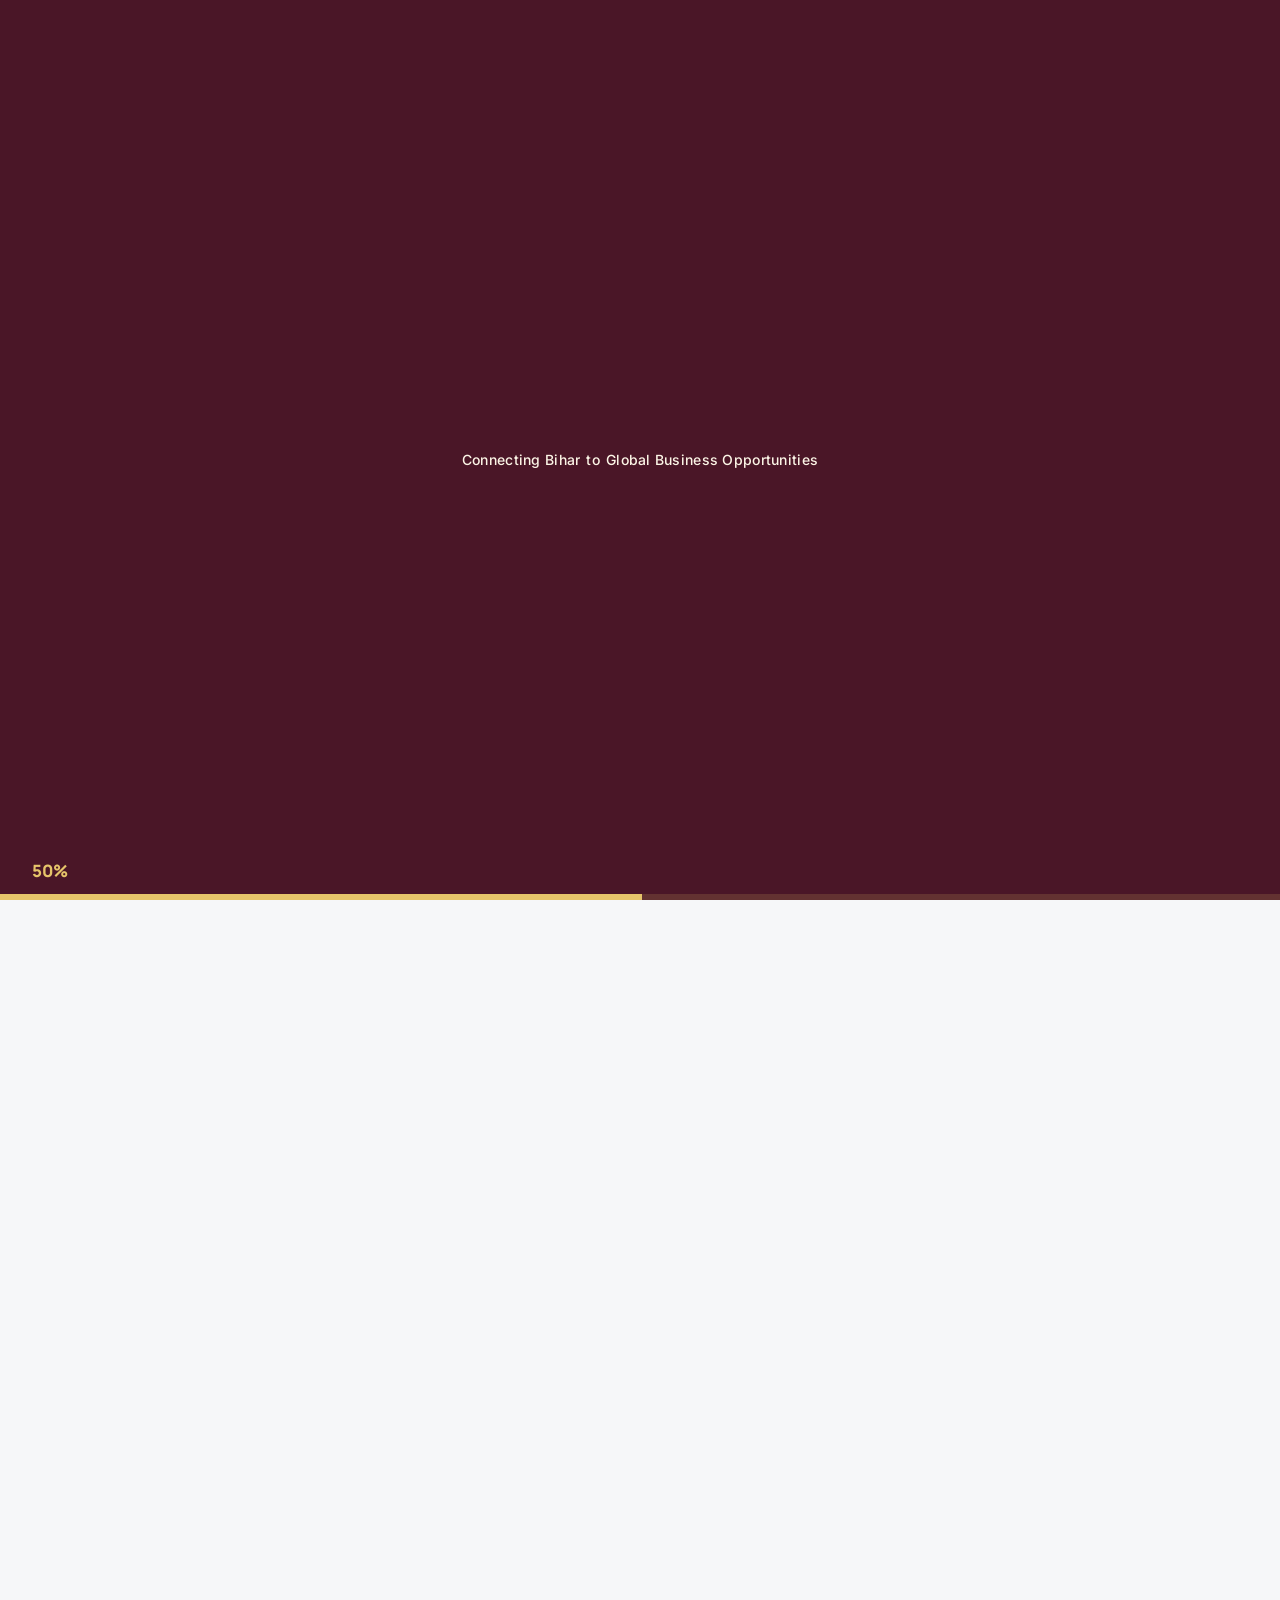
==== index.html @ 6d03bb14 "Update index.html" ====
<!doctype html>
<html lang="en">
<head>
<meta charset="UTF-8" />
<meta name="viewport" content="width=device-width, initial-scale=1.0" />
<title>BIB — Business in Bihar</title>
<link rel="preconnect" href="https://fonts.googleapis.com">
<link rel="preconnect" href="https://fonts.gstatic.com" crossorigin>
<link href="https://fonts.googleapis.com/css2?family=Manrope:wght@500;600;700;800&family=Inter:wght@400;500;600&family=IBM+Plex+Mono:wght@500&display=swap" rel="stylesheet">
<script src="https://unpkg.com/lucide@latest/dist/umd/lucide.js" defer></script>
<link rel="stylesheet" href="style.css" />
<link rel="stylesheet" href="https://cdnjs.cloudflare.com/ajax/libs/font-awesome/7.0.1/css/all.min.css" integrity="sha512-2SwdPD6INVrV/lHTZbO2nodKhrnDdJK9/kg2XD1r9uGqPo1cUbujc+IYdlYdEErWNu69gVcYgdxlmVmzTWnetw==" crossorigin="anonymous" referrerpolicy="no-referrer" />
</head>
<body class="home" >

  
<!-- ============ PRELOADER ============ -->
<div class="preloader" id="preloader">
  <div class="preloader__center">
    <div class="preloader__logo">
      <!-- <span class="preloader__logo-icon"><i data-lucide="globe-2"></i></span>
      <span class="preloader__logo-text">BIB</span> -->
      <img src="./assets/company-logo.png" width="200px" style="border-radius: 12px;" alt="">
    </div>

    <p class="preloader__tagline">
  <span class="preloader__tagline-group">
    <span>Connecting Bihar</span>
  </span>

  <span class="preloader__tagline-group">
    <span>to</span>
  </span>

  <span class="preloader__tagline-group">
    <span>Global Business Opportunities</span>
  </span>
</p>
  </div>

  <div class="preloader__loading">
    <span class="preloader__percent" id="preloaderPercent">0%</span>
    <div class="preloader__bar">
      <div class="preloader__bar-fill" id="preloaderBarFill"></div>
    </div>
  </div>
</div>

<div id="page-wrap">

<!-- ============ NAVBAR ============ -->
<header class="navbar" id="navbar">
  <div class="navbar__inner">
    <a href="#top" class="navbar__brand">
      <!-- <span class="navbar__brand-icon"><i data-lucide="globe-2"></i></span> -->
      <span class="navbar__brand-icon-1" \><img src="./assets/company-logo-bg-rm 1.png" width="200px" alt="" style="border-radius: 12px;" span>
      <!-- <span class="navbar__brand-text">BIB</span> -->
       <div class="divider"></div>

    <span class="international">International</span>
    </a>

    <nav class="navbar__links" id="navLinks">
      <a href="#about">About</a>
      <a href="#countries">Countries</a>
      <a href="#why">Events</a>
      <a href="#packages">Travel Packages</a>
      <a href="#footer">Contact Us</a>
    </nav>

    <a href="#login" class="btn btn--outline navbar__login">Login</a>

    <button class="navbar__burger" id="burgerBtn" aria-label="Toggle menu">
      <i data-lucide="menu"></i>
    </button>
  </div>

  <div class="navbar__mobile" id="navMobile">
    <a href="#about">About</a>
    <a href="#countries">Countries</a>
    <a href="#why">Events</a>
    <a href="#packages">Travel Packages</a>
    <a href="#footer">Contact Us</a>
    <a href="#login" class="btn btn--outline">Login</a>
  </div>
</header>

<!-- ============ HERO SLIDER ============ -->
<!-- <section class="hero" id="top">
  <div class="hero__slides" id="heroSlides">
    
  </div>

  <div class="hero__content">
    <span class="eyebrow eyebrow--light" id="heroEyebrow"></span>
    <h1 class="hero__heading" id="heroHeading"></h1>
    <p class="hero__subheading" id="heroSubheading"></p>
    <a href="#why" class="btn btn--gold hero__cta" id="heroCta"></a>
  </div>

  <div class="hero__dots" id="heroDots"></div>

  <button class="hero__arrow hero__arrow--left" id="heroPrev" aria-label="Previous slide">
    <i data-lucide="chevron-left"></i>
  </button>
  <button class="hero__arrow hero__arrow--right" id="heroNext" aria-label="Next slide">
    <i data-lucide="chevron-right"></i>
  </button>
</section> -->

<!-- ============ HERO SLIDER ============ -->
<section class="hero" id="top">

  <!-- Slide 1 -->
  <div class="hero__slide is-active img-expand">
    <img
      class="hero__slide-bg"
      src="https://images.unsplash.com/photo-1521737711867-e3b97375f902?q=80&w=1800&auto=format&fit=crop"
      alt="International Business Conference">

    <div class="hero__slide-overlay"></div>

    <div class="hero__content">
      <span class="eyebrow eyebrow--light">
        International Business
      </span>

      <h1 class="hero__heading">
        Connecting Bihar to Global Business Opportunities
      </h1>

      <p class="hero__subheading">
        International business conferences, trade exhibitions, and global networking events.
      </p>

      <a href="#why" class="btn btn--gold hero__cta">
        Explore Events
      </a>
    </div>
  </div>

  <!-- Slide 2 -->
  <div class="hero__slide">
    <img
      class="hero__slide-bg"
      src="https://images.unsplash.com/photo-1517245386807-bb43f82c33c4?q=80&w=1800&auto=format&fit=crop"
      alt="Business Delegation">

    <div class="hero__slide-overlay"></div>

    <div class="hero__content">
      <span class="eyebrow eyebrow--light">
        Business Delegations
      </span>

      <h1 class="hero__heading">
        Expand Your Business Beyond Borders
      </h1>

      <p class="hero__subheading">
        Join international business delegations, meet global partners, and unlock new markets.
      </p>

      <a href="#countries" class="btn btn--gold hero__cta">
        View Countries
      </a>
    </div>
  </div>

  <!-- Slide 3 -->
  <div class="hero__slide">
    <img
      class="hero__slide-bg"
      src="https://images.unsplash.com/photo-1436491865332-7a61a109cc05?q=80&w=1800&auto=format&fit=crop"
      alt="International Business Travel">

    <div class="hero__slide-overlay"></div>

    <div class="hero__content">
      <span class="eyebrow eyebrow--light">
        International Travel
      </span>

      <h1 class="hero__heading">
        Explore Global Business Destinations
      </h1>

      <p class="hero__subheading">
        Discover curated business travel packages, exhibitions, and networking opportunities across the world.
      </p>

      <a href="#packages" class="btn btn--gold hero__cta">
        Explore Packages
      </a>
    </div>
  </div>

  <!-- Dots -->
  <div class="hero__dots">
    <button class="hero__dot is-active" aria-label="Slide 1">
      <span></span>
    </button>

    <button class="hero__dot" aria-label="Slide 2">
      <span></span>
    </button>

    <button class="hero__dot" aria-label="Slide 3">
      <span></span>
    </button>
  </div>

  <!-- Arrows -->
  <button class="hero__arrow hero__arrow--left" id="heroPrev" aria-label="Previous slide">
    <i data-lucide="chevron-left"></i>
  </button>

  <button class="hero__arrow hero__arrow--right" id="heroNext" aria-label="Next slide">
    <i data-lucide="chevron-right"></i>
  </button>

</section>


<!-- ============ ABOUT ============ -->
<section class="about" id="about">
  <div class="section-inner about__grid">
    <div class="about__visual">
      <!-- signature world-network illustration -->
      <svg viewBox="0 0 480 480" class="world-svg" role="img" aria-label="Illustration of Bihar, India connected to global business hubs">
        <circle cx="240" cy="240" r="188" fill="none" stroke="#DDE3EC" stroke-width="1"/>
        <ellipse cx="240" cy="240" rx="90" ry="188" fill="none" stroke="#E4E9F0" stroke-width="1"/>
        <ellipse cx="240" cy="240" rx="188" ry="188" fill="none" stroke="#E4E9F0" stroke-width="1" transform="rotate(60 240 240)"/>
        <ellipse cx="240" cy="240" rx="188" ry="188" fill="none" stroke="#E4E9F0" stroke-width="1" transform="rotate(120 240 240)"/>
        <line x1="52" y1="240" x2="428" y2="240" stroke="#E4E9F0" stroke-width="1"/>
        <line x1="90" y1="140" x2="390" y2="140" stroke="#EEF1F5" stroke-width="1"/>
        <line x1="90" y1="340" x2="390" y2="340" stroke="#EEF1F5" stroke-width="1"/>

        <!-- flight paths -->
        <path d="M 244 250 Q 181 76 118 168" fill="none" stroke="#C9992B" stroke-width="1.4" stroke-dasharray="4 5" stroke-linecap="round" opacity="0.55"/>
        <path d="M 244 250 Q 308 200 372 292" fill="none" stroke="#C9992B" stroke-width="1.4" stroke-dasharray="4 5" stroke-linecap="round" opacity="0.55"/>
        <path d="M 244 250 Q 186 230 128 322" fill="none" stroke="#C9992B" stroke-width="1.4" stroke-dasharray="4 5" stroke-linecap="round" opacity="0.55"/>
        <path d="M 244 250 Q 170 186 96 232" fill="none" stroke="#C9992B" stroke-width="1.4" stroke-dasharray="4 5" stroke-linecap="round" opacity="0.55"/>
        <path d="M 244 250 Q 308 58 372 150" fill="none" stroke="#C9992B" stroke-width="1.4" stroke-dasharray="4 5" stroke-linecap="round" opacity="0.55"/>

        <!-- hubs -->
        <g>
          <circle cx="118" cy="168" r="14" fill="#C9992B" opacity="0.16" class="pulse-dot" style="animation-delay:0s; transform-origin:118px 168px;"/>
          <circle cx="118" cy="168" r="4.5" fill="#B8862E"/>
          <text x="118" y="148" text-anchor="middle" class="hub-label">UAE</text>
        </g>
        <g>
          <circle cx="372" cy="292" r="14" fill="#C9992B" opacity="0.16" class="pulse-dot" style="animation-delay:.35s; transform-origin:372px 292px;"/>
          <circle cx="372" cy="292" r="4.5" fill="#B8862E"/>
          <text x="372" y="272" text-anchor="middle" class="hub-label">Singapore</text>
        </g>
        <g>
          <circle cx="128" cy="322" r="14" fill="#C9992B" opacity="0.16" class="pulse-dot" style="animation-delay:.7s; transform-origin:128px 322px;"/>
          <circle cx="128" cy="322" r="4.5" fill="#B8862E"/>
          <text x="128" y="302" text-anchor="middle" class="hub-label">Germany</text>
        </g>
        <g>
          <circle cx="96" cy="232" r="14" fill="#C9992B" opacity="0.16" class="pulse-dot" style="animation-delay:1.05s; transform-origin:96px 232px;"/>
          <circle cx="96" cy="232" r="4.5" fill="#B8862E"/>
          <text x="96" y="212" text-anchor="middle" class="hub-label">UK</text>
        </g>
        <g>
          <circle cx="372" cy="150" r="14" fill="#C9992B" opacity="0.16" class="pulse-dot" style="animation-delay:1.4s; transform-origin:372px 150px;"/>
          <circle cx="372" cy="150" r="4.5" fill="#B8862E"/>
          <text x="372" y="130" text-anchor="middle" class="hub-label">USA</text>
        </g>

        <circle cx="244" cy="250" r="22" fill="#0E2238"/>
        <circle cx="244" cy="250" r="30" fill="none" stroke="#0E2238" stroke-width="1" opacity="0.3" class="pulse-dot" style="transform-origin:244px 250px;"/>
        <text x="244" y="296" text-anchor="middle" class="hub-label hub-label--center">BIHAR, INDIA</text>
      </svg>
    </div>

    <div class="about__content">
      <span class="eyebrow">About BIB</span>
      <h2 class="section-heading">Connecting Bihar to Global Business Opportunities</h2>

      <p class="body-text">
        BIB (Business in Bihar) is a dedicated platform that connects
        entrepreneurs, businesses, investors, and industry professionals through international
        conferences, trade exhibitions, business delegations, and networking events.
      </p>
      <p class="body-text">
        Our mission is to create meaningful global connections that promote collaboration,
        encourage knowledge exchange, and help businesses from Bihar and across India explore
        new opportunities in international markets.
      </p>

      <div class="feature-grid">
        <div class="feature-card">
          <span class="feature-card__icon"><i data-lucide="globe-2"></i></span>
          <span>Global Networking</span>
        </div>
        <div class="feature-card">
          <span class="feature-card__icon"><i data-lucide="handshake"></i></span>
          <span>Business Partnerships</span>
        </div>
        <div class="feature-card">
          <span class="feature-card__icon"><i data-lucide="landmark"></i></span>
          <span>Trade Exhibitions</span>
        </div>
        <div class="feature-card">
          <span class="feature-card__icon"><i data-lucide="plane"></i></span>
          <span>Business Delegations</span>
        </div>
      </div>

      <a href="#why" class="btn btn--navy about__cta">
        Explore Events <i data-lucide="arrow-right"></i>
      </a>
    </div>
  </div>
</section>

<!-- ============ WHY CHOOSE IBIBI ============ -->
<section class="why" id="why">
  <div class="section-inner">
    <div class="why__header">
      <span class="eyebrow">Why BIB</span>
      <h2 class="section-heading">Why Choose BIB</h2>
    </div>

    <div class="why__grid">
      <div class="why-card">
        <span class="why-card__icon"><i data-lucide="globe-2"></i></span>
        <h3>Global Network</h3>
        <p>Connect with international entrepreneurs.</p>
      </div>
      <div class="why-card">
        <span class="why-card__icon"><i data-lucide="handshake"></i></span>
        <h3>Business Matchmaking</h3>
        <p>Meet verified business partners.</p>
      </div>
      <div class="why-card">
        <span class="why-card__icon"><i data-lucide="landmark"></i></span>
        <h3>International Conferences</h3>
        <p>Attend global business conferences.</p>
      </div>
      <div class="why-card">
        <span class="why-card__icon"><i data-lucide="trending-up"></i></span>
        <h3>Investment Opportunities</h3>
        <p>Explore cross-border investments.</p>
      </div>
      <div class="why-card">
        <span class="why-card__icon"><i data-lucide="plane"></i></span>
        <h3>Business Tours</h3>
        <p>Curated international business visits.</p>
      </div>
      <div class="why-card">
        <span class="why-card__icon"><i data-lucide="target"></i></span>
        <h3>Expert Event Management</h3>
        <p>Professionally organized global events.</p>
      </div>
    </div>
  </div>
</section>


<!-- ============ UPCOMING BUSINESS EVENTS ============ -->
<section class="events" id="events">
  <div class="section-inner">
    <div class="events__header">
      <span class="eyebrow">Upcoming Business Events</span>
      <h2 class="section-heading">Where Global Business Meets</h2>
      <p class="body-text">Discover international conferences, trade exhibitions, networking programs and business delegations.</p>
    </div>

    <div class="events__layout">
      <div class="events__feature" id="eventsFeature">
        <div class="events__feature-image" id="eventsFeatureImage" style="background-image:url('https://images.unsplash.com/photo-1540575467063-178a50c2df87?q=80&w=1400&auto=format&fit=crop')">
          <span class="events__feature-badge" id="eventsFeatureCategory">Business Summit</span>
        </div>
        <div class="events__feature-body">
          <h3 class="events__feature-title" id="eventsFeatureTitle">India–UAE Business Summit</h3>
          <div class="events__feature-meta">
            <span><i data-lucide="calendar"></i> <span id="eventsFeatureDate">September 18, 2026</span></span>
            <span><i data-lucide="map-pin"></i> <span id="eventsFeatureLocation">Abu Dhabi, UAE</span></span>
          </div>
          <p class="events__feature-desc" id="eventsFeatureDesc">A landmark gathering of policymakers and business leaders exploring trade corridors, investment partnerships, and joint ventures between Bihar's enterprises and the UAE market.</p>
          <a href="#footer" class="btn btn--gold">Register Now <i data-lucide="arrow-right"></i></a>
        </div>
      </div>

      <div class="events__nav">
        <h4 class="events__nav-heading">Upcoming Events</h4>
        <ul class="events__nav-list" id="eventsNavList">
          <li class="events__nav-item is-active"
              data-category="Business Summit"
              data-title="India–UAE Business Summit"
              data-date="September 18, 2026"
              data-location="Abu Dhabi, UAE"
              data-desc="A landmark gathering of policymakers and business leaders exploring trade corridors, investment partnerships, and joint ventures between Bihar's enterprises and the UAE market."
              data-image="https://images.unsplash.com/photo-1540575467063-178a50c2df87?q=80&w=1400&auto=format&fit=crop">
            <span class="events__nav-date">Sep 18</span>
            <span class="events__nav-title">India-UAE Business Summit</span>
            <i data-lucide="arrow-right" class="events__nav-arrow"></i>
          </li>
          <li class="events__nav-item"
              data-category="Trade Expo"
              data-title="Singapore Business Expo"
              data-date="October 12, 2026"
              data-location="Marina Bay, Singapore"
              data-desc="A premier trade exhibition connecting exporters, investors and manufacturers with Southeast Asia's fastest-growing digital and logistics markets."
              data-image="https://images.unsplash.com/photo-1533105079780-92b9be482077?q=80&w=1400&auto=format&fit=crop">
            <span class="events__nav-date">Oct 12</span>
            <span class="events__nav-title">Singapore Business Expo</span>
            <i data-lucide="arrow-right" class="events__nav-arrow"></i>
          </li>
          <li class="events__nav-item"
              data-category="Investor Forum"
              data-title="Germany Investor Forum"
              data-date="November 08, 2026"
              data-location="Frankfurt, Germany"
              data-desc="An exclusive forum pairing Bihar-based manufacturers with German investors and industrial partners seeking reliable, cost-effective production hubs."
              data-image="https://images.unsplash.com/photo-1560439514-4e9645039924?q=80&w=1400&auto=format&fit=crop">
            <span class="events__nav-date">Nov 08</span>
            <span class="events__nav-title">Germany Investor Forum</span>
            <i data-lucide="arrow-right" class="events__nav-arrow"></i>
          </li>
          <li class="events__nav-item"
              data-category="Trade Mission"
              data-title="Thailand Trade Mission"
              data-date="December 20, 2026"
              data-location="Bangkok, Thailand"
              data-desc="A curated delegation trip for entrepreneurs to meet Thai manufacturers, distributors and tourism-sector partners over a series of B2B meetings."
              data-image="https://images.unsplash.com/photo-1508009603885-50cf7c579365?q=80&w=1400&auto=format&fit=crop">
            <span class="events__nav-date">Dec 20</span>
            <span class="events__nav-title">Thailand Trade Mission</span>
            <i data-lucide="arrow-right" class="events__nav-arrow"></i>
          </li>
        </ul>
        <a href="#" class="events__nav-viewall">View All <i data-lucide="arrow-right"></i></a>
      </div>
    </div>
  </div>
</section>



<!-- ============ FEATURED COUNTRIES ============ -->
<section class="countries" id="countries">
  <div class="section-inner">
    <span class="eyebrow">Featured Countries</span>
    <h2 class="section-heading">Where Business Takes You</h2>

    <div class="countries__grid">
      <div class="country-card" style="background-image:url('https://images.unsplash.com/photo-1512453979798-5ea266f8880c?q=80&w=1200&auto=format&fit=crop')">
        <div class="country-card__overlay"></div>
        <div class="country-card__content">
          <h3>UAE</h3>
          <p>A gateway hub linking South Asian trade with global markets.</p>
          <span class="country-card__link">Explore <i data-lucide="arrow-right"></i></span>
        </div>
      </div>
      <div class="country-card" style="background-image:url('https://images.unsplash.com/photo-1525625293386-3f8f99389edd?q=80&w=1200&auto=format&fit=crop')">
        <div class="country-card__overlay"></div>
        <div class="country-card__content">
          <h3>Singapore</h3>
          <p>Asia's financial capital, built for cross-border deal-making.</p>
          <span class="country-card__link">Explore <i data-lucide="arrow-right"></i></span>
        </div>
      </div>
      <div class="country-card" style="background-image:url('https://images.unsplash.com/photo-1467269204594-9661b134dd2b?q=80&w=1200&auto=format&fit=crop')">
        <div class="country-card__overlay"></div>
        <div class="country-card__content">
          <h3>Germany</h3>
          <p>Europe's industrial powerhouse for manufacturing and trade.</p>
          <span class="country-card__link">Explore <i data-lucide="arrow-right"></i></span>
        </div>
      </div>
    </div>
  </div>
</section>

<!-- ============ TRAVEL PACKAGES ============ -->
<section class="packages" id="packages">
  <div class="section-inner">
    <span class="eyebrow eyebrow--gold">Travel Packages</span>
    <h2 class="section-heading section-heading--light">Curated Business Travel</h2>

    <div class="packages__grid">
      <div class="package-card">
        <div class="package-card__img" style="background-image:url('https://images.unsplash.com/photo-1518684079-3c830dcef090?q=80&w=1200&auto=format&fit=crop')"></div>
        <div class="package-card__body">
          <span class="package-card__country">United Arab Emirates</span>
          <h3>Dubai Trade Summit</h3>
          <div class="package-card__duration"><i data-lucide="clock"></i> 5 Days / 4 Nights</div>
          <div class="package-card__footer">
            <span class="package-card__price"><span><i class="fa-solid fa-star"></i><i class="fa-solid fa-star" ></i><i class="fa-solid fa-star"></i><i class="fa-solid fa-star" ></i><i class="fa-solid fa-star" ></i></span> <small>/ person</small></span>
            <a href="./package-uae.html" class="package-card__link">Explore Package <i data-lucide="arrow-right"></i></a>
          </div>
        </div>
      </div>

      <div class="package-card">
        <div class="package-card__img" style="background-image:url('https://images.unsplash.com/photo-1565967511849-76a60a516170?q=80&w=1200&auto=format&fit=crop')"></div>
        <div class="package-card__body">
          <span class="package-card__country">Singapore</span>
          <h3>Singapore Business Expo</h3>
          <div class="package-card__duration"><i data-lucide="clock"></i> 4 Days / 3 Nights</div>
          <div class="package-card__footer">
            <span class="package-card__price"><span><i class="fa-solid fa-star"></i><i class="fa-solid fa-star" ></i><i class="fa-solid fa-star"></i><i class="fa-solid fa-star" ></i><i class="fa-solid fa-star" ></i></span><small>/ person</small></span>
            <a href="#footer" class="package-card__link">Explore Package <i data-lucide="arrow-right"></i></a>
          </div>
        </div>
      </div>

      <div class="package-card">
        <div class="package-card__img" style="background-image:url('https://images.unsplash.com/photo-1467269204594-9661b134dd2b?q=80&w=1200&auto=format&fit=crop')"></div>
        <div class="package-card__body">
          <span class="package-card__country">Germany</span>
          <h3>Frankfurt Industrial Fair</h3>
          <div class="package-card__duration"><i data-lucide="clock"></i> 6 Days / 5 Nights</div>
          <div class="package-card__footer">
            <span class="package-card__price"><span><i class="fa-solid fa-star"></i><i class="fa-solid fa-star" ></i><i class="fa-solid fa-star"></i><i class="fa-solid fa-star" ></i><i class="fa-solid fa-star" ></i></span><small>/ person</small></span>
            <a href="#footer" class="package-card__link">Explore Package <i data-lucide="arrow-right"></i></a>
          </div>
        </div>
      </div>
    </div>
  </div>
</section>

<!-- ============ FOOTER ============ -->
<footer class="footer" id="footer">
  <div class="section-inner footer__grid">
    <div class="footer__brand">
      <div class="footer__brand-row">
        <!-- <span class="footer__brand-icon"><i data-lucide="globe-2"></i></span> -->
         <span class="navbar__brand-icon-1" \><img src="./assets/company-logo-bg-rm 1.png" width="160px" alt="" style="border-radius: 12px;" span>
        <!-- <span class="footer__brand-text">BIB</span> -->
      </div>
      <p>Business in Bihar — connecting entrepreneurs to global conferences, trade exhibitions, delegations, and curated business travel.</p>
      <div class="footer__socials">
        <a href="#" aria-label="LinkedIn"><i class="fa-brands fa-linkedin"></i></a>
        <a href="#" aria-label="Twitter"><i class="fa-brands fa-x-twitter"></i></a>
        <a href="#" aria-label="Instagram"><i class="fa-brands fa-instagram"></i></a>
        <a href="#" aria-label="Facebook"><i class="fa-brands fa-facebook"></i></a>
      </div>
    </div>

    <div class="footer__col">
      <h4>Explore</h4>
      <a href="#about">About</a>
      <a href="#countries">Countries</a>
      <a href="#why">Events</a>
      <a href="#packages">Travel Packages</a>
      <a href="#footer">Contact Us</a>
    </div>
    <div class="footer__col">
      <h4>Resources</h4>
      <a href="#">Privacy Policy</a>
      <a href="#">Terms of Services</a>
      <a href="#">Partner with Us</a>
      <a href="#">FAQs</a>
    </div>

    <div class="footer__col">
      <h4>Contact</h4>
      <span class="footer-contact"><a href=""><i data-lucide="map-pin"></i> Patna, Bihar, India</a></span>
      <span class="footer-contact"><a href="tel: 9876543210"><i data-lucide="phone"></i> +91 98765 43210</a></span>
      <span class="footer-contact"><a href="mailto: connect@ibibi.org"><i data-lucide="mail"></i> connect@ibibi.org</a></span>
    </div>
  </div>

  <div class="section-inner footer__bottom">
    <p>&copy; <span id="year"></span> BIB. All rights reserved.</p>
    <!-- <div class="footer__legal">
      <a href="#">Privacy Policy</a>
      <a href="#">Terms of Service</a>
    </div> -->
  </div>
</footer>

<!-- ============ CONTACT POPUP ============ -->
<div class="popup" id="popup" hidden>
  <div class="popup__backdrop" id="popupBackdrop"></div>
  <div class="popup__panel">
    <button class="popup__close" id="popupClose" aria-label="Close"><i data-lucide="x"></i></button>

    <div id="popupForm">
      <span class="eyebrow">Let's Connect</span>
      <h3 class="popup__heading">Talk to our business team</h3>
      <p class="popup__text">Share a few details and we'll get in touch about upcoming events and opportunities.</p>

      <form id="contactForm">
        <input required type="text" placeholder="Full name" name="name" />
        <input required type="email" placeholder="Email address" name="email" />
        <input type="tel" placeholder="Phone number" name="phone" />
        <textarea placeholder="What are you interested in?" name="message" rows="3"></textarea>
        <button type="submit" class="btn btn--navy popup__submit">Submit</button>
      </form>
    </div>

    <div id="popupThanks" class="popup__thanks" hidden>
      <span class="popup__thanks-icon"><i data-lucide="handshake"></i></span>
      <h3>Thank you</h3>
      <p>Our team will reach out to you shortly.</p>
    </div>
  </div>
</div>

  </div>    
    

<script src="script.js" defer></script>
</body>
</html>
---- style.css ----
/* ==========================================================
   TOKENS
   ========================================================== */
:root {
  /* --paper: #F6F7F9;
  --surface: #FFFFFF;
  --navy-900: #0E2238;
  --navy-800: #132B45;
  --navy-700: #1B3A5C;
  --navy-500: #2F5C8A;
  --navy-100: #E8EDF3;
  --gold-600: #B8862E;
  --gold-500: #C9992B;
  --gold-400: #D9AE55;
  --gold-100: #F5E9D2;
  --ink: #20242B;
  --muted: #667085;
  --line: #E4E7EC; */

  --paper: #F6F7F9;
  --surface: #FFFFFF;

--navy-900: #5A2332;
--navy-800: #703042;
--navy-700: #8A4659;
--navy-500: #B07082;
--navy-100: #FAEEF2;

  --gold-600: #B8862E;
  --gold-500: #D4A53D;
  --gold-400: #E6C46A;
  --gold-100: #FCF5E6;

  --ink: #1F2937;
  --muted: #6B7280;
  --line: #E5E7EB;

  --font-display: 'Manrope', sans-serif;
  --font-body: 'Inter', sans-serif;
  --font-mono: 'IBM Plex Mono', monospace;

  --shadow-card: 0 1px 2px rgba(14,34,56,0.04), 0 8px 24px -8px rgba(14,34,56,0.10);
  --shadow-card-hover: 0 4px 8px rgba(14,34,56,0.06), 0 20px 40px -12px rgba(14,34,56,0.18);
  --shadow-nav: 0 1px 0 rgba(14,34,56,0.06), 0 8px 24px -12px rgba(14,34,56,0.12);
}

* { box-sizing: border-box; }
html { scroll-behavior: smooth; }
body {
  margin: 0;
  font-family: var(--font-body);
  color: var(--ink);
  background: var(--paper);
  -webkit-font-smoothing: antialiased;
}



body.home{
  overflow: hidden;
}

#page-wrap{
    visibility: hidden;
    opacity: 0;
    transition: opacity .6s ease;
}

#page-wrap.loaded{
    visibility: visible;
    opacity: 1;
}

/* ==========================================================
   PRELOADER
   ========================================================== */
.preloader {
  position: fixed;
  inset: 0;
  z-index: 9999;
  background: #4A1627;
  display: flex;
  flex-direction: column;
  align-items: center;
  justify-content: center;
  transition: opacity .6s ease, visibility .6s ease;
}

.preloader.is-done {
  opacity: 0;
  visibility: hidden;
  pointer-events: none;
}

.preloader__center {
  display: flex;
  flex-direction: column;
  align-items: center;
  text-align: center;
}

.preloader__logo {
  display: flex;
  align-items: center;
  gap: 12px;
  opacity: 0;
  animation: preloaderFade 1.1s ease forwards;
  animation-delay: 0.3s;
}

.preloader__logo-icon {
  width: 56px;
  height: 56px;
  border-radius: 999px;
  background: rgba(230,196,106,0.12);
  border: 1.5px solid var(--gold-400);
  display: flex;
  align-items: center;
  justify-content: center;
  color: var(--gold-400);
}
.preloader__logo-icon svg,
.preloader__logo-icon [data-lucide] { width: 28px; height: 28px; }

.preloader__logo-text {
  font-family: var(--font-display);
  font-weight: 800;
  font-size: 30px;
  letter-spacing: -0.01em;
  color: var(--gold-400);
}


.preloader__tagline {
  margin: 20px 0 0;
  display: flex;
  justify-content: center;
  align-items: center;
  gap: 6px;

  font-family: var(--font-body);
  font-size: 14px;
  font-weight: 500;
  letter-spacing: 0.02em;
  color: var(--gold-100);
}

.preloader__tagline-group {
  display: inline-block;
  overflow: hidden;
  line-height: 1.4;
}

.preloader__tagline-group span {
  display: inline-block;
  opacity: 0;
  transform: translateY(120%);
  animation: preloaderWordUp 0.6s cubic-bezier(.22,1,.36,1) forwards;
}

/* Animation timing */

.preloader__tagline-group:nth-child(1) span {
  animation-delay: 1.5s;
}

.preloader__tagline-group:nth-child(2) span {
  animation-delay: 2.5s;
}

.preloader__tagline-group:nth-child(3) span {
  animation-delay: 3.5s;
}

@keyframes preloaderWordUp {
  from {
    opacity: 0;
    transform: translateY(120%);
  }

  to {
    opacity: 1;
    transform: translateY(0);
  }
}

@keyframes preloaderFade {
  to { opacity: 1; }
}




.preloader__loading {
  position: fixed;
  left: 0;
  right: 0;
  bottom: 0;
  display: flex;
  flex-direction: column;
  gap: 12px;
  padding-bottom: 12px;
}

.preloader__percent { order: 1; }
.preloader__bar { order: 2; margin-bottom: -12px; }

.preloader__percent {
  padding-left: 32px;
  font-family: var(--font-display);
  font-weight: 800;
  font-size: 17px;
  letter-spacing: 0.01em;
  color: var(--gold-400);
}

.preloader__bar {
  width: 100%;
  height: 6px;
  background: rgba(230,196,106,0.16);
  overflow: hidden;
}

.preloader__bar-fill {
  height: 100%;
  width: 0%;
  background: var(--gold-400);
}

@media (max-width: 640px) {
  .preloader__logo-icon { width: 48px; height: 48px; }
  .preloader__logo-icon svg,
  .preloader__logo-icon [data-lucide] { width: 24px; height: 24px; }
  .preloader__logo-text { font-size: 24px; }
  .preloader__percent { padding-left: 20px; font-size: 15px; }
}

/* pre-load ended */




img { display: block; max-width: 100%; }
a { text-decoration: none; color: inherit; }
button { font-family: inherit; cursor: pointer; }
::selection { background: var(--gold-500); color: #fff; }

a:focus-visible, button:focus-visible, input:focus-visible, textarea:focus-visible {
  outline: 2px solid var(--gold-500);
  outline-offset: 2px;
  border-radius: 4px;
}

[data-lucide] { width: 1em; height: 1em; }

.section-inner {
  max-width: 1240px;
  margin: 0 auto;
  padding: 0 24px;
}

.eyebrow {
  display: inline-block;
  font-family: var(--font-mono);
  font-size: 11px;
  letter-spacing: 0.22em;
  text-transform: uppercase;
  color: var(--navy-500);
}
.eyebrow--light { color: var(--gold-400); }
.eyebrow--gold { color: var(--gold-400); }

.section-heading {
  font-family: var(--font-display);
  font-weight: 800;
  color: var(--navy-900);
  font-size: 38px;
  line-height: 1.15;
  margin: 14px 0 0;
}
.section-heading--light { color: #fff; }

.body-text {
  color: var(--muted);
  font-size: 15.5px;
  line-height: 1.7;
  margin: 18px 0 0;
}

.btn {
  display: inline-flex;
  align-items: center;
  gap: 8px;
  font-weight: 600;
  font-size: 14px;
  padding: 13px 26px;
  border-radius: 999px;
  border: 1px solid transparent;
  transition: background-color .3s ease, color .3s ease, border-color .3s ease;
}
.btn--outline {
  border-color: var(--navy-900);
  color: var(--navy-900);
}
.btn--outline:hover { background: var(--navy-900); color: #fff; }

.btn--navy { background: var(--navy-900); color: #fff; }
.btn--navy:hover { background: var(--navy-700); }

.btn--gold { background: var(--gold-500); color: var(--navy-900); }
.btn--gold:hover { background: var(--gold-600); }

.btn svg, .btn [data-lucide] { width: 15px; height: 15px; }

/* ==========================================================
   NAVBAR
   ========================================================== */
.navbar {
  position: fixed;
  top: 0; left: 0; right: 0;
  z-index: 50;
  background: rgba(255,255,255,0.82);
  backdrop-filter: blur(10px);
  -webkit-backdrop-filter: blur(10px);
  transition: box-shadow .3s ease, background-color .3s ease;
}
.navbar.is-scrolled {
  background: rgba(255,255,255,0.97);
  box-shadow: var(--shadow-nav);
}

.navbar__inner {
  max-width: 1240px;
  margin: 0 auto;
  padding: 20px 24px;
  display: flex;
  align-items: center;
  justify-content: space-between;
  gap: 24px;
  transition: padding .3s ease;
}
.navbar.is-scrolled .navbar__inner { padding-top: 12px; padding-bottom: 12px; }

.navbar__brand { display: flex; align-items: center; gap: 8px; flex-shrink: 0; }
.navbar__brand-icon {
  width: 36px; height: 36px;
  border-radius: 999px;
  background: var(--navy-900);
  display: flex; align-items: center; justify-content: center;
  color: var(--gold-400);
}
.navbar__brand-text {
  font-family: var(--font-display);
  font-weight: 800;
  font-size: 18px;
  color: var(--navy-900);
  letter-spacing: -0.01em;
}

.navbar__links { display: flex; align-items: center; gap: 36px; }
.navbar__links a {
  font-size: 13.5px;
  font-weight: 500;
  color: rgba(14,34,56,.8);
  position: relative;
  transition: color .3s ease;
}
.navbar__links a::after {
  content: '';
  position: absolute;
  left: 0; bottom: -6px;
  width: 0; height: 1.5px;
  background: var(--gold-500);
  transition: width .3s ease;
}
.navbar__links a:hover { color: var(--navy-900); }
.navbar__links a:hover::after { width: 100%; }

.navbar__login { flex-shrink: 0; }
.navbar__burger { display: none; background: none; border: none; color: var(--navy-900); }
.navbar__burger svg, .navbar__burger [data-lucide] { width: 24px; height: 24px; }

/* .navbar__mobile {
  display: none;
  flex-direction: column;
  gap: 16px;
  padding: 20px 24px 28px;
  background: #fff;
  border-top: 1px solid var(--line);
}
.navbar__mobile.is-open { display: flex; } */

.navbar__mobile {
  display: flex;
  flex-direction: column;
  max-height: 0;
  gap: 16px;
  /* padding: 20px 24px 28px; */
  padding-left: 24px;
  overflow: hidden;
  background: #fff;
  border-top: 1px solid var(--line);
  transition: max-height 0.35s ease-in-out, padding 0.35s ease-in-out;
}
.navbar__mobile.is-open { display: flex; padding: 20px 24px 28px; max-height: 500px }
.navbar__mobile a { font-size: 15px; font-weight: 500; color: var(--navy-800); }
.navbar__mobile .btn { align-self: flex-start; margin-top: 6px; }

@media (max-width: 960px) {
  .navbar__links, .navbar__login { display: none; }
  .navbar__burger { display: block; }
}

/* ==========================================================
   HERO
   ========================================================== */
.hero {
  position: relative;
  height: 100vh;
  /* min-height: 620px; */
  width: 100%;
  
  background: var(--navy-900);
}

.hero__slide {
  position: absolute;
  inset: 0;
  opacity: 0;
  overflow: hidden;
  transition: opacity 1.2s ease-in-out;
}
.hero__slide.is-active { opacity: 1; z-index: 1; }

/* .hero__slide-bg {
  position: absolute;
  inset: 0;
  background-size: cover;
  background-position: center;
  transform: scale(1);
} */

.hero__slide-bg {
  position: absolute;
  inset: 0;
  width: 100%;
  height: 100%;
  object-fit: cover;
  transform: scale(1);
}


.hero__slide.img-expand .hero__slide-bg {
  animation: kenBurns 9s ease-out forwards;
}
@keyframes kenBurns { from { transform: scale(1); } to { transform: scale(1.08); } }

.hero__slide-overlay {
  position: absolute;
  inset: 0;
  /* background: linear-gradient(to top, rgba(14,34,56,.88), rgba(14,34,56,.45) 55%, rgba(14,34,56,.6)); */

  background: linear-gradient(
  to top,
  rgba(22, 22, 24, 0.82),
  rgba(22, 22, 24, 0.42) 55%,
  rgba(22, 22, 24, 0.58)
);
}

.hero__content {
  position: relative;
  z-index: 2;
  max-width: 1240px;
  height: 100%;
  margin: 0 auto;
  padding: 0 24px 112px;
  display: flex;
  flex-direction: column;
  justify-content: flex-end;

      opacity:0;
    transform:translateY(30px);
    transition:.8s ease;
}


.hero__slide.is-active .hero__content{
    opacity:1;
    transform:translateY(0);
    transition-delay:.35s;
}

.hero__heading {
  font-family: var(--font-display);
  font-weight: 800;
  color: #fff;
  font-size: 52px;
  line-height: 1.08;
  max-width: 620px;
  margin: 16px 0 0;
}
.hero__subheading {
  color: rgba(255,255,255,.78);
  font-size: 18px;
  max-width: 560px;
  line-height: 1.6;
  margin: 20px 0 0;
}
.hero__cta { margin-top: 32px; width: fit-content; }

.hero__dots {
  position: absolute;
  z-index: 3;
  left: 24px;
  bottom: 32px;
  display: flex;
  align-items: center;
  gap: 16px;
}
.hero__dot {
  background: none;
  border: none;
  padding: 8px 0;
}
.hero__dot span {
  display: block;
  height: 3px;
  width: 20px;
  border-radius: 999px;
  background: rgba(255,255,255,.4);
  transition: all .5s ease;
}
.hero__dot.is-active span { width: 40px; background: var(--gold-500); }
.hero__dot:hover span { background: rgba(255,255,255,.7); }

.hero__arrow {
  position: absolute;
  z-index: 3;
  bottom: 32px;
  width: 40px; height: 40px;
  border-radius: 999px;
  border: 1px solid rgba(255,255,255,.3);
  background: none;
  color: #fff;
  display: flex; align-items: center; justify-content: center;
  transition: background-color .3s ease;
}
.hero__arrow:hover { background: rgba(255,255,255,.1); }
.hero__arrow--left { right: 96px; }
.hero__arrow--right { right: 24px; }

@media (max-width: 640px) {
  .hero__heading { font-size: 34px; }
  .hero__arrow { display: none; }
}

/* ==========================================================
   ABOUT
   ========================================================== */
.about { background: var(--surface); padding: 96px 0; }
.about__grid {
  display: grid;
  grid-template-columns: 1fr 1fr;
  gap: 64px;
  align-items: center;
}
.about__visual {
  background: var(--paper);
  border: 1px solid var(--line);
  border-radius: 24px;
  padding: 48px;
}
.world-svg { width: 100%; height: auto; max-width: 420px; margin: 0 auto; display: block; }
.hub-label {
  font-family: var(--font-mono);
  font-size: 10px;
  fill: #5A6472;
  letter-spacing: 0.04em;
}
.hub-label--center { font-size: 11px; fill: var(--navy-900); letter-spacing: 0.06em; }

.pulse-dot { animation: pulseDot 2.4s ease-in-out infinite; }
@keyframes pulseDot {
  0%, 100% { opacity: .35; transform: scale(1); }
  50% { opacity: 1; transform: scale(1.35); }
}

.feature-grid {
  display: grid;
  grid-template-columns: 1fr 1fr;
  gap: 16px;
  margin-top: 36px;
}
.feature-card {
  display: flex;
  align-items: center;
  gap: 12px;
  border: 1px solid var(--line);
  border-radius: 16px;
  padding: 16px;
  font-size: 13.5px;
  font-weight: 600;
  color: var(--navy-900);
  transition: border-color .3s ease, background-color .3s ease;
}
.feature-card:hover { border-color: rgba(201,153,43,.6); background: rgba(245,233,210,.3); }
.feature-card__icon {
  width: 36px; height: 36px;
  border-radius: 999px;
  background: var(--navy-100);
  display: flex; align-items: center; justify-content: center;
  color: var(--navy-700);
  flex-shrink: 0;
}
.feature-card__icon svg, .feature-card__icon [data-lucide] { width: 18px; height: 18px; }

.about__cta { margin-top: 40px; }

@media (max-width: 900px) {
  .about__grid { grid-template-columns: 1fr; }
  .about__visual { order: 2; }
  .about__content { order: 1; }
  .feature-grid{ grid-template-columns: 1fr; }
}

/* ==========================================================
   WHY CHOOSE
   ========================================================== */
.why { background: var(--paper); padding: 96px 0; }
.why__header { max-width: 560px; margin: 0 auto; text-align: center; }
.why__header .section-heading { font-size: 36px; }

.why__grid {
  display: grid;
  grid-template-columns: repeat(3, 1fr);
  gap: 24px;
  margin-top: 56px;
}
.why-card {
  background: #fff;
  border: 1px solid var(--line);
  border-radius: 20px;
  padding: 28px;
  box-shadow: var(--shadow-card);
  transition: box-shadow .3s ease, transform .3s ease;
}
.why-card:hover { box-shadow: var(--shadow-card-hover); transform: translateY(-4px); }
.why-card__icon {
  width: 48px; height: 48px;
  border-radius: 14px;
  background: var(--navy-900);
  color: #fff;
  display: flex; align-items: center; justify-content: center;
  transition: background-color .3s ease;
}
.why-card:hover .why-card__icon { background: var(--gold-500); }
.why-card__icon svg, .why-card__icon [data-lucide] { width: 22px; height: 22px; }
.why-card h3 {
  font-family: var(--font-display);
  font-weight: 700;
  color: var(--navy-900);
  font-size: 18px;
  margin: 20px 0 0;
}
.why-card p { color: var(--muted); font-size: 14.5px; line-height: 1.6; margin: 8px 0 0; }

@media (max-width: 900px) { .why__grid { grid-template-columns: 1fr 1fr; } }
@media (max-width: 600px) { .why__grid { grid-template-columns: 1fr; } }



/* ==========================================================
   UPCOMING BUSINESS EVENTS
   ========================================================== */
.events { background: var(--surface); padding: 96px 0; }
.events__header { max-width: 620px; margin: 0 auto; text-align: center; }
.events__header .body-text { margin: 14px auto 0; }

.events__layout {
  display: grid;
  grid-template-columns: 7fr 3fr;
  gap: 32px;
  margin-top: 56px;
  align-items: stretch;
}

/* -------- Left: featured event (70%) -------- */
.events__feature {
  background: var(--paper);
  border: 1px solid var(--line);
  border-radius: 24px;
  overflow: hidden;
  box-shadow: var(--shadow-card);
  display: flex;
  flex-direction: column;
}
.events__feature-image {
  position: relative;
  height: 320px;
  background-size: cover;
  background-position: center;
  transition: background-image .4s ease;
}
.events__feature-badge {
  position: absolute;
  top: 20px; left: 20px;
  background: var(--gold-500);
  color: #fff;
  font-family: var(--font-mono);
  font-size: 11px;
  text-transform: uppercase;
  letter-spacing: 0.14em;
  padding: 8px 16px;
  border-radius: 999px;
}
.events__feature-body { padding: 36px; flex: 1; display: flex; flex-direction: column; }
.events__feature-title {
  font-family: var(--font-display);
  font-weight: 800;
  color: var(--navy-900);
  font-size: 26px;
  line-height: 1.25;
  margin: 0;
}
.events__feature-meta {
  display: flex;
  gap: 24px;
  flex-wrap: wrap;
  margin-top: 18px;
  color: var(--muted);
  font-size: 14px;
}
.events__feature-meta span { display: flex; align-items: center; gap: 8px; }
.events__feature-meta svg, .events__feature-meta [data-lucide] { width: 16px; height: 16px; color: var(--gold-500); }
.events__feature-desc { color: var(--muted); font-size: 15px; line-height: 1.7; margin: 18px 0 0; flex: 1; }
.events__feature-body .btn { margin-top: 26px; width: fit-content; }

/* -------- Right: event nav (30%) -------- */
.events__nav {
  background: var(--paper);
  border: 1px solid var(--line);
  border-radius: 24px;
  padding: 28px;
  display: flex;
  flex-direction: column;
}
.events__nav-heading {
  font-family: var(--font-mono);
  font-weight: 500;
  color: var(--navy-900);
  font-size: 12px;
  text-transform: uppercase;
  letter-spacing: 0.2em;
  margin: 0;
}
.events__nav-list { list-style: none; margin: 12px 0 0; padding: 0; display: flex; flex-direction: column; }
.events__nav-item {
  display: flex;
  align-items: center;
  gap: 12px;
  padding: 16px 10px;
  border-bottom: 1px solid var(--line);
  border-radius: 12px;
  cursor: pointer;
  transition: background-color .3s ease, padding-left .3s ease;
}
.events__nav-item:last-child { border-bottom: none; }
.events__nav-item:hover { background: var(--navy-100); padding-left: 16px; }
.events__nav-item.is-active { background: var(--navy-900); padding-left: 16px; }
.events__nav-date {
  font-family: var(--font-mono);
  font-size: 11px;
  color: var(--gold-600);
  letter-spacing: 0.04em;
  flex-shrink: 0;
  width: 50px;
}
.events__nav-item.is-active .events__nav-date { color: var(--gold-400); }
.events__nav-title { flex: 1; font-size: 14px; font-weight: 600; color: var(--navy-900); line-height: 1.4; }
.events__nav-item.is-active .events__nav-title { color: #fff; }
.events__nav-arrow {
  width: 14px; height: 14px;
  color: var(--gold-600);
  opacity: 0;
  transform: translateX(-4px);
  transition: opacity .3s ease, transform .3s ease;
  flex-shrink: 0;
}
.events__nav-item:hover .events__nav-arrow { opacity: 1; transform: translateX(0); }
.events__nav-item.is-active .events__nav-arrow { opacity: 1; transform: translateX(0); color: var(--gold-400); }

.events__nav-viewall {
  margin-top: 20px;
  display: inline-flex;
  align-items: center;
  gap: 8px;
  justify-content: center;
  padding: 13px;
  border-radius: 999px;
  border: 1px solid var(--line);
  color: var(--navy-900);
  font-size: 14px;
  font-weight: 600;
  transition: border-color .3s ease, color .3s ease;
}
.events__nav-viewall:hover { border-color: var(--gold-500); color: var(--gold-600); }
.events__nav-viewall svg, .events__nav-viewall [data-lucide] { width: 14px; height: 14px; }

@media (max-width: 900px) {
  .events__layout { grid-template-columns: 1fr; }
}
@media (max-width: 600px) {
  .events__feature-image { height: 220px; }
  .events__feature-body { padding: 28px; }
  .events__feature-meta { flex-direction: column; gap: 10px; }
}





/* ==========================================================
   COUNTRIES
   ========================================================== */
.countries { background: var(--surface); padding: 96px 0; }
.countries__grid {
  display: grid;
  grid-template-columns: repeat(3, 1fr);
  gap: 32px;
  margin-top: 56px;
}
.country-card {
  position: relative;
  height: 420px;
  border-radius: 24px;
  overflow: hidden;
  background-size: cover;
  background-position: center;
  cursor: pointer;
}
.country-card__overlay {
  position: absolute; inset: 0;
  background: linear-gradient(to top, rgba(14,34,56,.92), rgba(14,34,56,.15) 60%, transparent);
}
.country-card__content {
  position: absolute;
  left: 0; right: 0; bottom: 0;
  padding: 28px;
}
.country-card__content h3 {
  font-family: var(--font-display);
  font-weight: 700;
  color: #fff;
  font-size: 24px;
  margin: 0;
}
.country-card__content p {
  color: rgba(255,255,255,.75);
  font-size: 13.5px;
  line-height: 1.6;
  margin: 8px 0 0;
  max-width: 85%;
}
.country-card__link {
  display: inline-flex;
  align-items: center;
  gap: 6px;
  margin-top: 16px;
  color: var(--gold-400);
  font-size: 14px;
  font-weight: 600;
  opacity: 0;
  transform: translateY(8px);
  transition: opacity .3s ease, transform .3s ease;
}
.country-card__link svg, .country-card__link [data-lucide] { width: 14px; height: 14px; }
.country-card:hover .country-card__link { opacity: 1; transform: translateY(0); }
.country-card:hover { transform: scale(1.01); }
.country-card { transition: transform .4s ease; }

@media (max-width: 900px) { .countries__grid { grid-template-columns: 1fr 1fr; } }
@media (max-width: 600px) { .countries__grid { grid-template-columns: 1fr; } }

/* ==========================================================
   PACKAGES
   ========================================================== */
.packages { background: var(--navy-900); padding: 96px 0; }
.packages__grid {
  display: grid;
  grid-template-columns: repeat(3, 1fr);
  gap: 32px;
  margin-top: 56px;
}
.package-card {
  background: #fff;
  border-radius: 24px;
  overflow: hidden;
  box-shadow: var(--shadow-card);
  transition: box-shadow .3s ease, transform .3s ease;
}
.package-card:hover { box-shadow: var(--shadow-card-hover); transform: translateY(-6px); }
.package-card__img { height: 220px; background-size: cover; background-position: center; }
.package-card__body { padding: 28px; }
.package-card__country {
  font-family: var(--font-mono);
  font-size: 11px;
  text-transform: uppercase;
  letter-spacing: 0.22em;
  color: var(--navy-500);
}
.package-card__body h3 {
  font-family: var(--font-display);
  font-weight: 700;
  color: var(--navy-900);
  font-size: 20px;
  margin: 8px 0 0;
}
.package-card__duration {
  display: flex;
  align-items: center;
  gap: 6px;
  color: var(--muted);
  font-size: 13px;
  margin-top: 12px;
}
.package-card__duration svg, .package-card__duration [data-lucide] { width: 14px; height: 14px; }
.package-card__footer {
  display: flex;
  align-items: center;
  justify-content: space-between;
  margin-top: 24px;
  padding-top: 20px;
  border-top: 1px solid var(--line);
}
.package-card__price {
  font-family: var(--font-display);
  font-weight: 800;
  color: var(--navy-900);
  font-size: 18px;
}
.package-card__price small { font-family: var(--font-body); font-weight: 400; color: var(--muted); font-size: 12px; }
.package-card__link {
  display: inline-flex;
  align-items: center;
  gap: 6px;
  font-size: 14px;
  font-weight: 600;
  color: var(--navy-900);
  transition: color .3s ease;
}
.package-card__link:hover { color: var(--gold-600); }
.package-card__link svg, .package-card__link [data-lucide] { width: 14px; height: 14px; }

@media (max-width: 900px) { .packages__grid { grid-template-columns: 1fr; } }

/* ==========================================================
   FOOTER
   ========================================================== */
.footer { background: var(--navy-900); border-top: 1px solid rgba(255,255,255,.1); padding: 80px 0 32px; }
.footer__grid {
  display: grid;
  grid-template-columns: 2fr 1fr 1fr 1fr;
  gap: 48px;
}
.footer__brand-row { display: flex; align-items: center; gap: 8px; }
.footer__brand-icon {
  width: 36px; height: 36px;
  border-radius: 999px;
  background: rgba(255,255,255,.1);
  display: flex; align-items: center; justify-content: center;
  color: var(--gold-400);
}
.footer__brand-text { font-family: var(--font-display); font-weight: 800; font-size: 18px; color: #fff; }
.footer__brand p {
  color: rgba(255,255,255,.55);
  font-size: 14px;
  line-height: 1.6;
  margin: 20px 0 0;
  max-width: 360px;
}
.footer__socials { display: flex; gap: 12px; margin-top: 28px; }
.footer__socials a {
  width: 36px; height: 36px;
  border-radius: 999px;
  border: 1px solid rgba(255,255,255,.15);
  display: flex; align-items: center; justify-content: center;
  color: rgba(255,255,255,.7);
  transition: all .3s ease;
}
.footer__socials a:hover { background: var(--gold-500); border-color: var(--gold-500); color: var(--navy-900); }
.footer__socials svg, .footer__socials [data-lucide] { width: 16px; height: 16px; }

.footer__col h4 {
  font-family: var(--font-display);
  font-weight: 700;
  color: #fff;
  font-size: 13px;
  text-transform: uppercase;
  letter-spacing: 0.22em;
  margin: 0;
}
.footer__col { display: flex; flex-direction: column; gap: 14px; }
.footer__col a, .footer__col span {
  color: rgba(255,255,255,.55);
  font-size: 14px;
  display: flex;
  align-items: flex-start;
  gap: 10px;
  transition: color .3s ease;
}
.footer__col a { margin-top: 6px; }
.footer__col a:first-of-type { margin-top: 20px; }
.footer__col a:hover { color: var(--gold-400); }
.footer__col span svg, .footer__col span [data-lucide] { width: 16px; height: 16px; color: var(--gold-400); flex-shrink: 0; margin-top: 2px; }
.footer__col span:first-of-type { margin-top: 20px; }

.footer__bottom {
  margin-top: 64px;
  padding-top: 24px;
  border-top: 1px solid rgba(255,255,255,.1);
  display: flex;
  align-items: center;
  justify-content: space-between;
  flex-wrap: wrap;
  gap: 12px;

}

.footer-contact{
  margin-top: 0 !important;
}

.footer-contact a{
  transition: padding 0.35s ease;
  /* margin-top:0 !important; */
}

.footer-contact a:hover{
  padding-left: 5px;
}

.footer__bottom p { color: rgba(255,255,255,.4); font-size: 12.5px; margin: 0; }
.footer__legal { display: flex; gap: 24px; }
.footer__legal a { color: rgba(255,255,255,.4); font-size: 12.5px; transition: color .3s ease; }
.footer__legal a:hover { color: rgba(255,255,255,.7); }

@media (max-width: 800px) {
  .footer__grid { grid-template-columns: 1fr; gap: 40px; }
}

/* ==========================================================
   CONTACT POPUP
   ========================================================== */
.popup {
  position: fixed;
  inset: 0;
  z-index: 100;
  display: flex;
  align-items: center;
  justify-content: center;
  padding: 16px;
}
.popup[hidden] { display: none; }
.popup__backdrop {
  position: absolute; inset: 0;
  background: rgba(14,34,56,.6);
  backdrop-filter: blur(4px);
}
.popup__panel {
  position: relative;
  background: #fff;
  border-radius: 24px;
  width: 100%;
  max-width: 440px;
  padding: 40px;
  box-shadow: var(--shadow-card-hover);
  animation: popIn .4s cubic-bezier(.16,1,.3,1) both;
}
@keyframes popIn {
  from { opacity: 0; transform: translateY(24px) scale(.98); }
  to { opacity: 1; transform: translateY(0) scale(1); }
}
.popup__close {
  position: absolute;
  top: 20px; right: 20px;
  width: 32px; height: 32px;
  border-radius: 999px;
  border: none;
  background: none;
  color: var(--muted);
  display: flex; align-items: center; justify-content: center;
  transition: background-color .3s ease;
}
.popup__close:hover { background: var(--paper); }
.popup__close svg, .popup__close [data-lucide] { width: 16px; height: 16px; }

.popup__heading {
  font-family: var(--font-display);
  font-weight: 800;
  color: var(--navy-900);
  font-size: 24px;
  line-height: 1.3;
  margin: 12px 0 0;
}
.popup__text { color: var(--muted); font-size: 13.5px; line-height: 1.6; margin: 8px 0 0; }

#contactForm { margin-top: 24px; display: flex; flex-direction: column; gap: 14px; }
#contactForm input, #contactForm textarea {
  width: 100%;
  border: 1px solid var(--line);
  border-radius: 12px;
  padding: 13px 16px;
  font-size: 14px;
  font-family: inherit;
  color: var(--ink);
  transition: border-color .3s ease;
  resize: none;
}
#contactForm input::placeholder, #contactForm textarea::placeholder { color: var(--muted); }
#contactForm input:focus, #contactForm textarea:focus { border-color: var(--navy-500); outline: none; }
.popup__submit { width: 100%; justify-content: center; padding: 14px; margin-top: 2px; }

.popup__thanks { text-align: center; padding: 32px 0; }
.popup__thanks-icon {
  width: 48px; height: 48px;
  border-radius: 999px;
  background: var(--gold-100);
  color: var(--gold-600);
  display: flex; align-items: center; justify-content: center;
  margin: 0 auto;
}
.popup__thanks-icon svg, .popup__thanks-icon [data-lucide] { width: 22px; height: 22px; }
.popup__thanks h3 {
  font-family: var(--font-display);
  font-weight: 700;
  color: var(--navy-900);
  font-size: 20px;
  margin: 20px 0 0;
}
.popup__thanks p { color: var(--muted); font-size: 14px; margin: 8px 0 0; }

@media (prefers-reduced-motion: reduce) {
  *, *::before, *::after {
    animation-duration: .001ms !important;
    animation-iteration-count: 1 !important;
    transition-duration: .001ms !important;
    scroll-behavior: auto !important;
  }
}
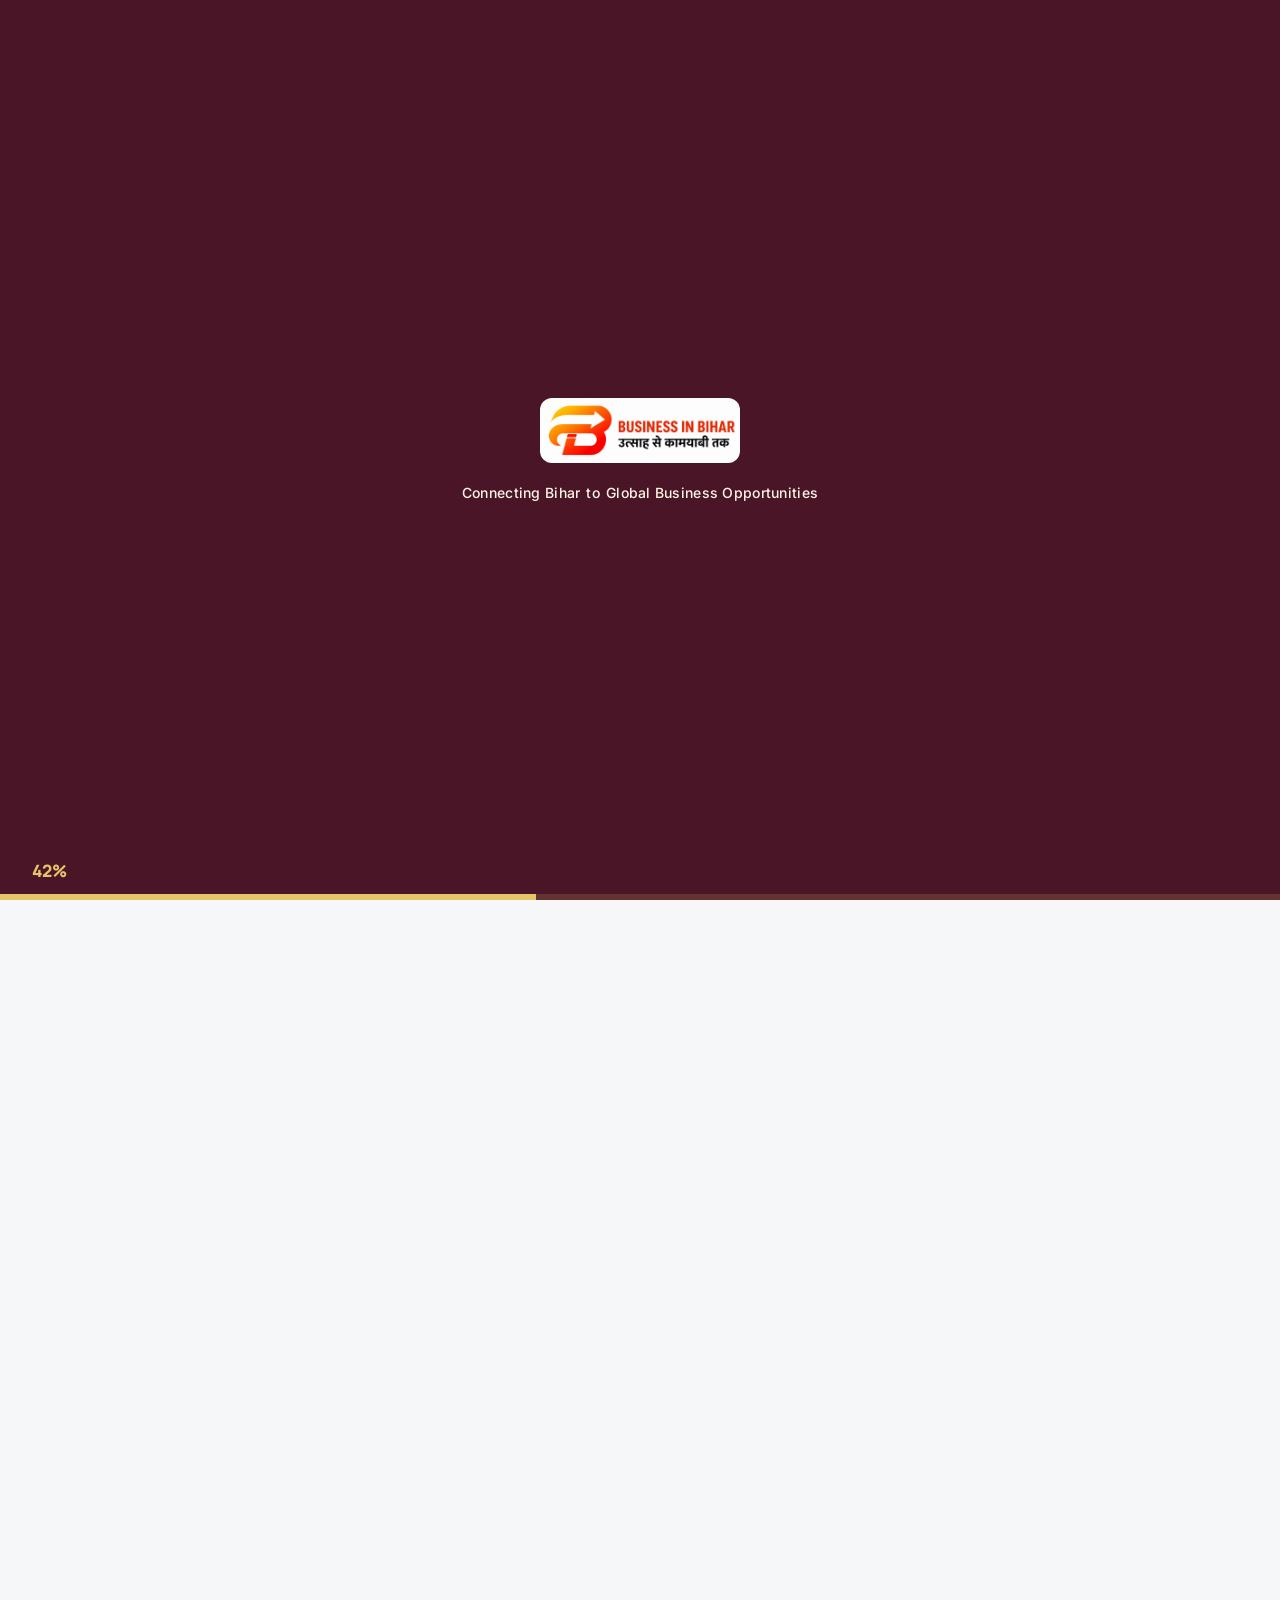
==== commit 9a463262: "Update index.html" ====
--- a/index.html
+++ b/index.html
@@ -20,7 +20,7 @@
     <div class="preloader__logo">
       <!-- <span class="preloader__logo-icon"><i data-lucide="globe-2"></i></span>
       <span class="preloader__logo-text">BIB</span> -->
-      <img src="./assets/company-logo.png" width="200px" style="border-radius: 12px;" alt="">
+      <img src="./assets/company-logo 2.svg" width="200px" style="border-radius: 12px;" alt="">
     </div>
 
     <p class="preloader__tagline">
@@ -53,7 +53,7 @@
   <div class="navbar__inner">
     <a href="#top" class="navbar__brand">
       <!-- <span class="navbar__brand-icon"><i data-lucide="globe-2"></i></span> -->
-      <span class="navbar__brand-icon-1" \><img src="./assets/company-logo-bg-rm 1.png" width="200px" alt="" style="border-radius: 12px;" span>
+      <span class="navbar__brand-icon-1" \><img src="./assets/company-logo-bg-rm 1.png" width="170px" alt="" style="border-radius: 12px;" span>
       <!-- <span class="navbar__brand-text">BIB</span> -->
        <div class="divider"></div>
 
--- a/style.css
+++ b/style.css
@@ -357,6 +357,26 @@
   letter-spacing: -0.01em;
 }
 
+span.navbar__brand-icon-1 {
+    display: flex;
+    align-items: center;
+    gap: 20px;
+}
+
+.divider{
+    width: 1px;
+    height: 38px;
+    background: var(--navy-500); /* light gray */
+}
+
+.international{
+    font-size: 15px;
+    font-weight: 700;
+    color: var(--navy-900);
+    font-family: var(--font-display);
+    letter-spacing: 0.75px;
+}
+
 .navbar__links { display: flex; align-items: center; gap: 36px; }
 .navbar__links a {
   font-size: 13.5px;
@@ -411,6 +431,27 @@
   .navbar__burger { display: block; }
 }
 
+
+@media only screen and (max-width: 767px){
+  span.navbar__brand-icon-1 {
+    flex-direction: column;
+    gap: 3px;
+}span.navbar__brand-icon-1 {}
+
+
+
+.navbar__brand img {
+    width: 140px;
+}
+
+.divider {
+    height: 1px;
+    width: 100%;
+}
+
+   .international{
+      font-size: 13px;
+}
 /* ==========================================================
    HERO
    ========================================================== */
@@ -899,6 +940,12 @@
   box-shadow: var(--shadow-card);
   transition: box-shadow .3s ease, transform .3s ease;
 }
+
+.packages__grid .package-card:first-child {
+    border: 4px solid var(--gold-500) !important;
+    box-shadow: 1px 1px 3px var(--gold-400) !important;
+}
+
 .package-card:hover { box-shadow: var(--shadow-card-hover); transform: translateY(-6px); }
 .package-card__img { height: 220px; background-size: cover; background-position: center; }
 .package-card__body { padding: 28px; }
@@ -951,6 +998,11 @@
 }
 .package-card__link:hover { color: var(--gold-600); }
 .package-card__link svg, .package-card__link [data-lucide] { width: 14px; height: 14px; }
+
+#packages .package-card__price i{
+  color: var(--navy-900);
+  font-size: 12px;
+}
 
 @media (max-width: 900px) { .packages__grid { grid-template-columns: 1fr; } }
 
